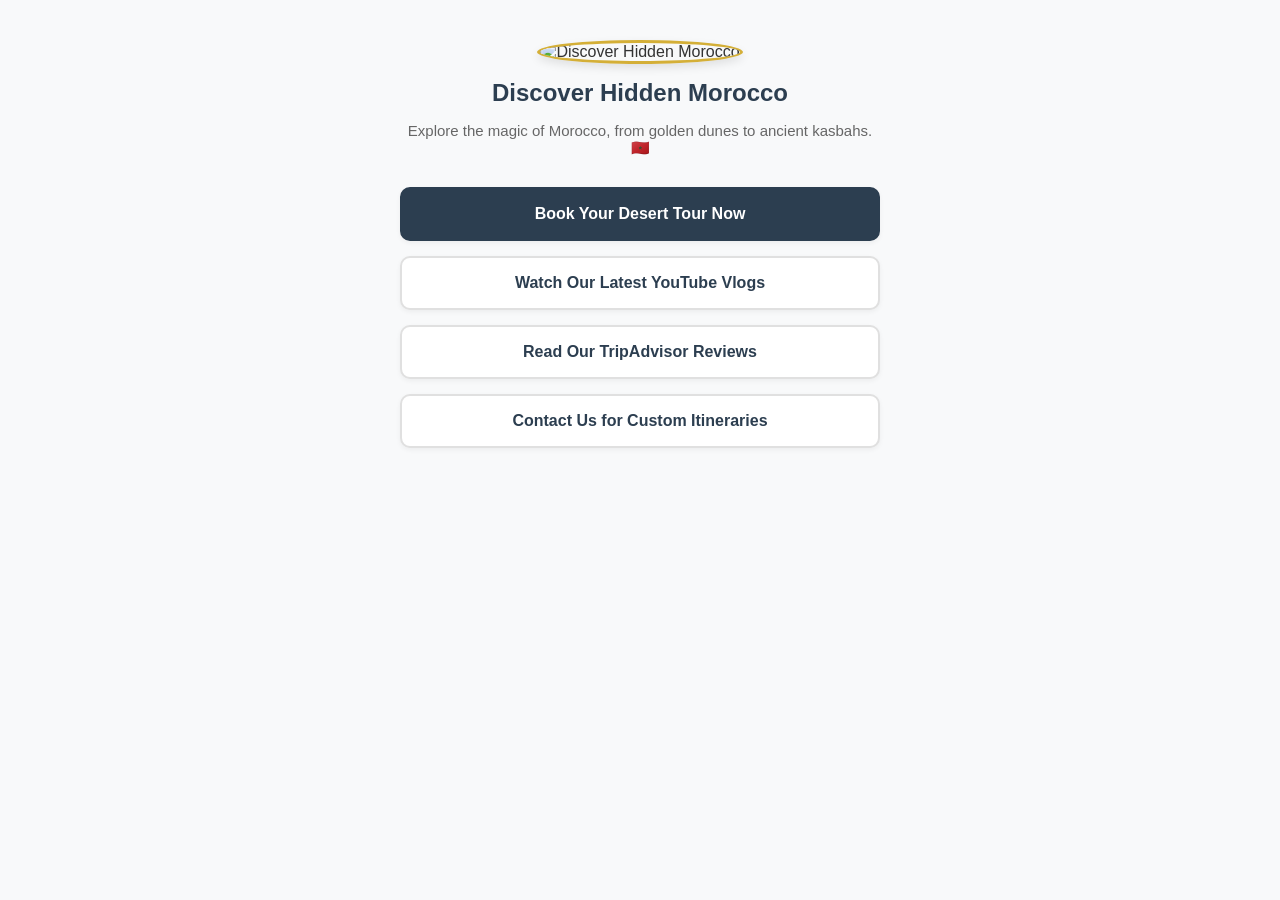
==== liens/index.html @ b1e47b36 "Create index.html" ====
<!DOCTYPE html>
<html lang="en">
<head>
    <meta charset="UTF-8">
    <meta name="viewport" content="width=device-width, initial-scale=1.0">
    <title>Discover Hidden Morocco | Links</title>
    <style>
        body {
            margin: 0;
            padding: 0;
            font-family: 'Segoe UI', Tahoma, Geneva, Verdana, sans-serif;
            background-color: #f8f9fa;
            color: #333;
            display: flex;
            justify-content: center;
        }
        .container {
            width: 100%;
            max-width: 480px;
            padding: 40px 20px;
            text-align: center;
        }
        .profile-img {
            width: 120px;
            height: 120px;
            border-radius: 50%;
            object-fit: cover;
            border: 3px solid #D4AF37;
            margin-bottom: 15px;
            box-shadow: 0 4px 10px rgba(0,0,0,0.1);
        }
        h1 {
            font-size: 24px;
            margin: 0 0 10px 0;
            color: #2C3E50;
        }
        p {
            font-size: 15px;
            color: #666;
            margin-bottom: 30px;
        }
        .link-btn {
            display: block;
            width: 100%;
            padding: 16px;
            margin-bottom: 15px;
            background-color: #ffffff;
            color: #2C3E50;
            text-decoration: none;
            font-size: 16px;
            font-weight: bold;
            border-radius: 10px;
            border: 2px solid #e0e0e0;
            box-sizing: border-box;
            transition: all 0.3s ease;
            box-shadow: 0 2px 5px rgba(0,0,0,0.05);
        }
        .link-btn:hover {
            background-color: #D4AF37;
            color: #ffffff;
            border-color: #D4AF37;
            transform: translateY(-2px);
        }
        .primary-btn {
            background-color: #2C3E50;
            color: #ffffff;
            border-color: #2C3E50;
        }
    </style>
</head>
<body>

    <div class="container">
        <!-- Remplace logo.png par le nom exact de ton fichier logo -->
        <img src="logo.png" alt="Discover Hidden Morocco" class="profile-img">
        
        <h1>Discover Hidden Morocco</h1>
        <p>Explore the magic of Morocco, from golden dunes to ancient kasbahs. 🇲🇦</p>

        <!-- Liste des liens modifiée en anglais -->
        <a href="https://discoverhiddenmorocco.com/tours" class="link-btn primary-btn">Book Your Desert Tour Now</a>
        
        <a href="https://youtube.com/channel/..." class="link-btn" target="_blank">Watch Our Latest YouTube Vlogs</a>
        
        <a href="https://www.tripadvisor.com/..." class="link-btn" target="_blank">Read Our TripAdvisor Reviews</a>
        
        <a href="mailto:contact@discoverhiddenmorocco.com" class="link-btn">Contact Us for Custom Itineraries</a>
    </div>

</body>
</html>
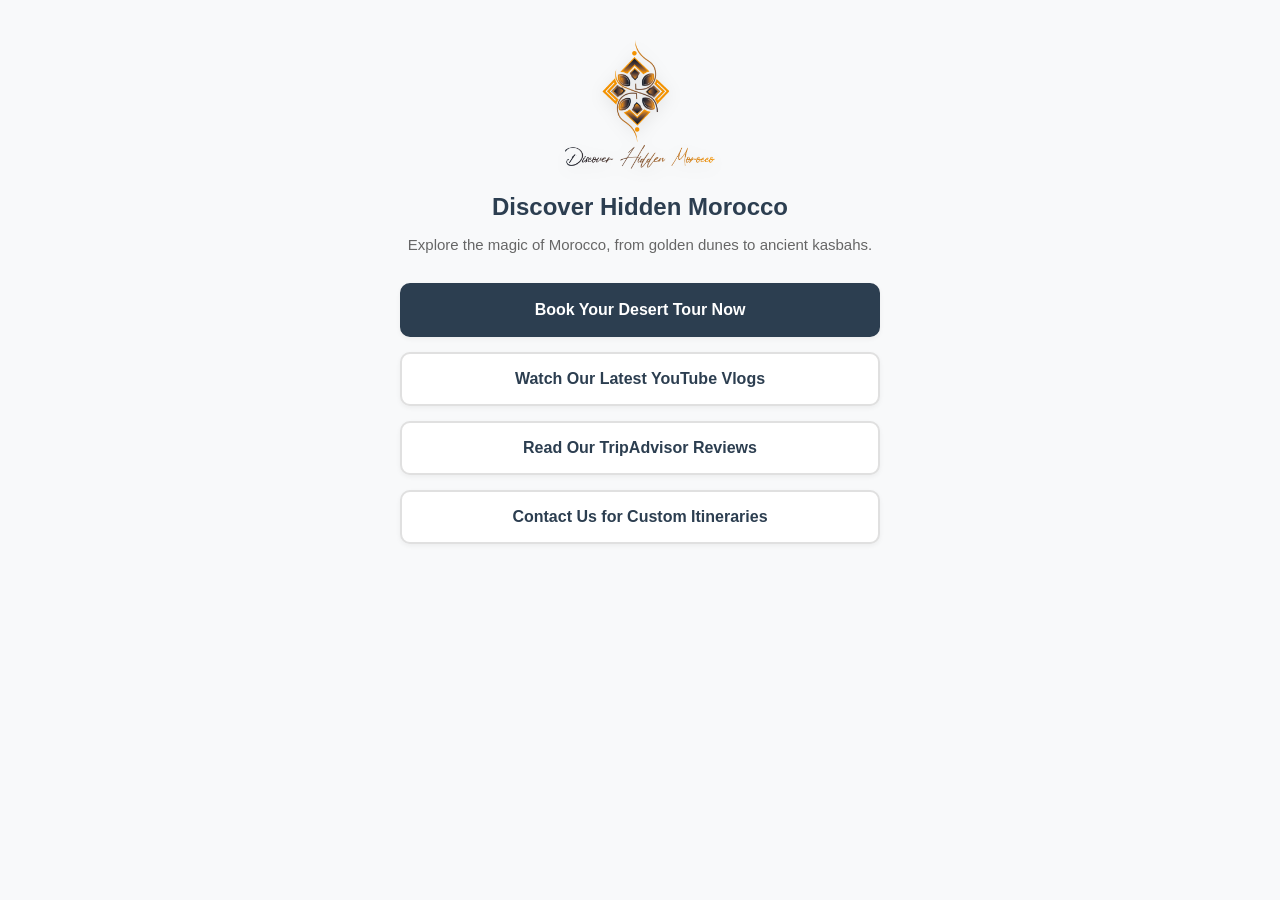
==== commit 1e46cfa6: "Update index.html" ====
--- a/liens/index.html
+++ b/liens/index.html
@@ -20,14 +20,14 @@
             padding: 40px 20px;
             text-align: center;
         }
+        /* تصميم الإطار ديال الشعار باش يبان نقي وواضح */
         .profile-img {
-            width: 120px;
-            height: 120px;
-            border-radius: 50%;
-            object-fit: cover;
-            border: 3px solid #D4AF37;
-            margin-bottom: 15px;
-            box-shadow: 0 4px 10px rgba(0,0,0,0.1);
+            width: 150px;
+            height: auto;
+            max-height: 150px;
+            object-fit: contain;
+            margin-bottom: 20px;
+            filter: drop-shadow(0 4px 8px rgba(0,0,0,0.1));
         }
         h1 {
             font-size: 24px;
@@ -39,7 +39,7 @@
             color: #666;
             margin-bottom: 30px;
         }
-        .link-btn {
+        .link-bin {
             display: block;
             width: 100%;
             padding: 16px;
@@ -55,13 +55,13 @@
             transition: all 0.3s ease;
             box-shadow: 0 2px 5px rgba(0,0,0,0.05);
         }
-        .link-btn:hover {
+        .link-bin:hover {
             background-color: #D4AF37;
             color: #ffffff;
             border-color: #D4AF37;
             transform: translateY(-2px);
         }
-        .primary-btn {
+        .primary-bin {
             background-color: #2C3E50;
             color: #ffffff;
             border-color: #2C3E50;
@@ -71,20 +71,16 @@
 <body>
 
     <div class="container">
-        <!-- Remplace logo.png par le nom exact de ton fichier logo -->
-        <img src="logo.png" alt="Discover Hidden Morocco" class="profile-img">
+        <!-- رابط الصورة المباشر من نفس المجلد -->
+        <img src="logo.png" alt="Discover Hidden Morocco Logo" class="profile-img">
         
         <h1>Discover Hidden Morocco</h1>
-        <p>Explore the magic of Morocco, from golden dunes to ancient kasbahs. 🇲🇦</p>
+        <p>Explore the magic of Morocco, from golden dunes to ancient kasbahs.</p>
 
-        <!-- Liste des liens modifiée en anglais -->
-        <a href="https://discoverhiddenmorocco.com/tours" class="link-btn primary-btn">Book Your Desert Tour Now</a>
-        
-        <a href="https://youtube.com/channel/..." class="link-btn" target="_blank">Watch Our Latest YouTube Vlogs</a>
-        
-        <a href="https://www.tripadvisor.com/..." class="link-btn" target="_blank">Read Our TripAdvisor Reviews</a>
-        
-        <a href="mailto:contact@discoverhiddenmorocco.com" class="link-btn">Contact Us for Custom Itineraries</a>
+        <a href="https://discoverhiddenmorocco.com/tours" class="link-bin primary-bin">Book Your Desert Tour Now</a>
+        <a href="https://youtube.com/channel/..." class="link-bin" target="_blank">Watch Our Latest YouTube Vlogs</a>
+        <a href="https://www.tripadvisor.com/..." class="link-bin" target="_blank">Read Our TripAdvisor Reviews</a>
+        <a href="mailto:contact@discoverhiddenmorocco.com" class="link-bin">Contact Us for Custom Itineraries</a>
     </div>
 
 </body>
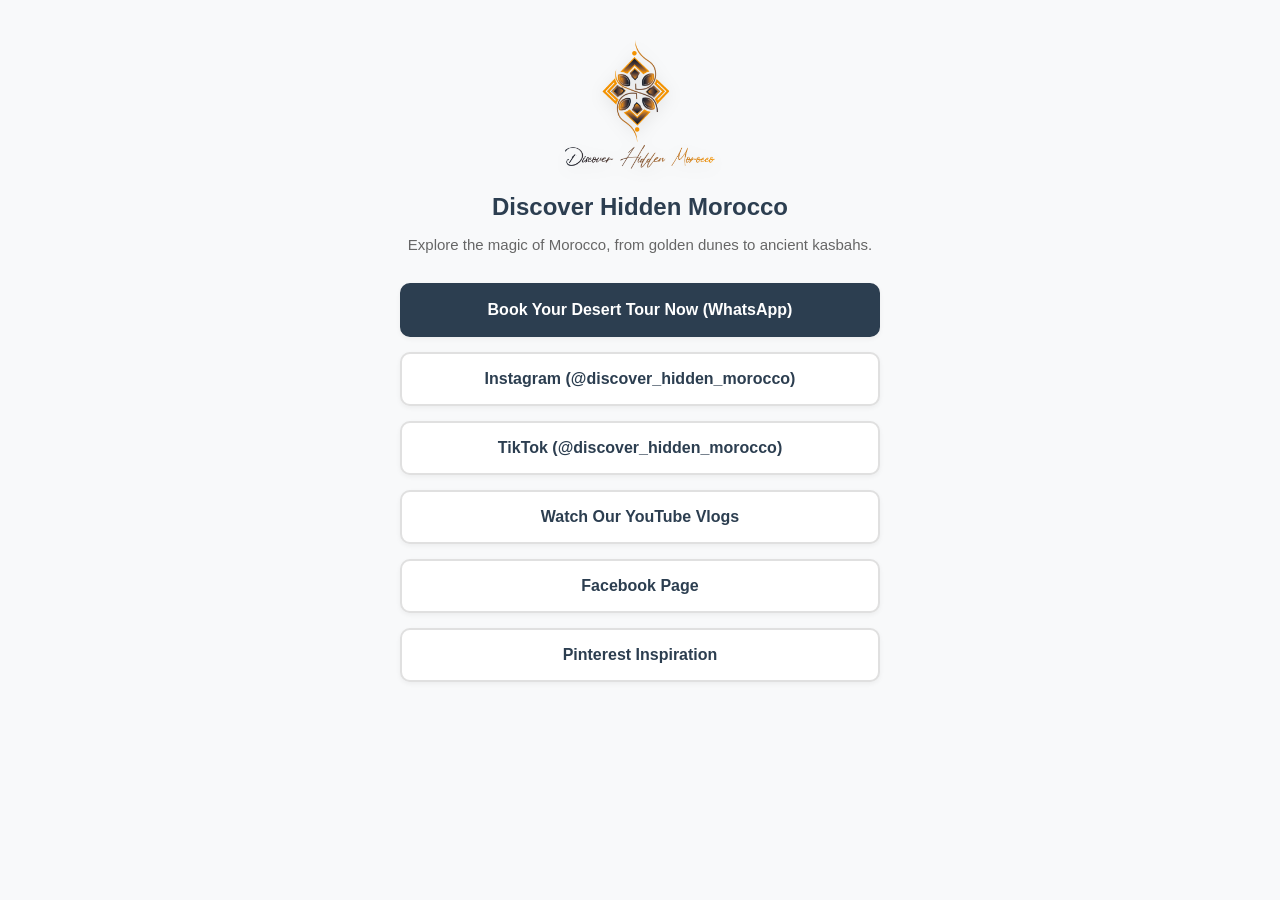
==== commit 5f688c86: "Update index.html" ====
--- a/liens/index.html
+++ b/liens/index.html
@@ -20,7 +20,6 @@
             padding: 40px 20px;
             text-align: center;
         }
-        /* تصميم الإطار ديال الشعار باش يبان نقي وواضح */
         .profile-img {
             width: 150px;
             height: auto;
@@ -39,7 +38,7 @@
             color: #666;
             margin-bottom: 30px;
         }
-        .link-bin {
+        .link-btn {
             display: block;
             width: 100%;
             padding: 16px;
@@ -55,13 +54,13 @@
             transition: all 0.3s ease;
             box-shadow: 0 2px 5px rgba(0,0,0,0.05);
         }
-        .link-bin:hover {
+        .link-btn:hover {
             background-color: #D4AF37;
             color: #ffffff;
             border-color: #D4AF37;
             transform: translateY(-2px);
         }
-        .primary-bin {
+        .primary-btn {
             background-color: #2C3E50;
             color: #ffffff;
             border-color: #2C3E50;
@@ -71,16 +70,21 @@
 <body>
 
     <div class="container">
-        <!-- رابط الصورة المباشر من نفس المجلد -->
         <img src="logo.png" alt="Discover Hidden Morocco Logo" class="profile-img">
         
         <h1>Discover Hidden Morocco</h1>
         <p>Explore the magic of Morocco, from golden dunes to ancient kasbahs.</p>
 
-        <a href="https://discoverhiddenmorocco.com/tours" class="link-bin primary-bin">Book Your Desert Tour Now</a>
-        <a href="https://youtube.com/channel/..." class="link-bin" target="_blank">Watch Our Latest YouTube Vlogs</a>
-        <a href="https://www.tripadvisor.com/..." class="link-bin" target="_blank">Read Our TripAdvisor Reviews</a>
-        <a href="mailto:contact@discoverhiddenmorocco.com" class="link-bin">Contact Us for Custom Itineraries</a>
+        <!-- زر الحجز المباشر عبر الواتساب -->
+        <a href="https://wa.me/212660082066?text=Hello,%20I%20want%20to%20book%20a%20desert%20tour" class="link-btn primary-btn" target="_blank">Book Your Desert Tour Now (WhatsApp)</a>
+        
+        <!-- منصات التواصل الاجتماعي -->
+        <a href="https://www.instagram.com/discover_hidden_morocco/" class="link-btn" target="_blank">Instagram (@discover_hidden_morocco)</a>
+        <a href="https://www.tiktok.com/@discover_hidden_morocco" class="link-btn" target="_blank">TikTok (@discover_hidden_morocco)</a>
+        <a href="https://www.youtube.com/@discoverhiddenmorocco" class="link-btn" target="_blank">Watch Our YouTube Vlogs</a>
+        <a href="https://www.facebook.com/discoverhiddenmorocco" class="link-btn" target="_blank">Facebook Page</a>
+        <a href="https://fr.pinterest.com/DiscoverHiddenMorocco/" class="link-btn" target="_blank">Pinterest Inspiration</a>
+        
     </div>
 
 </body>
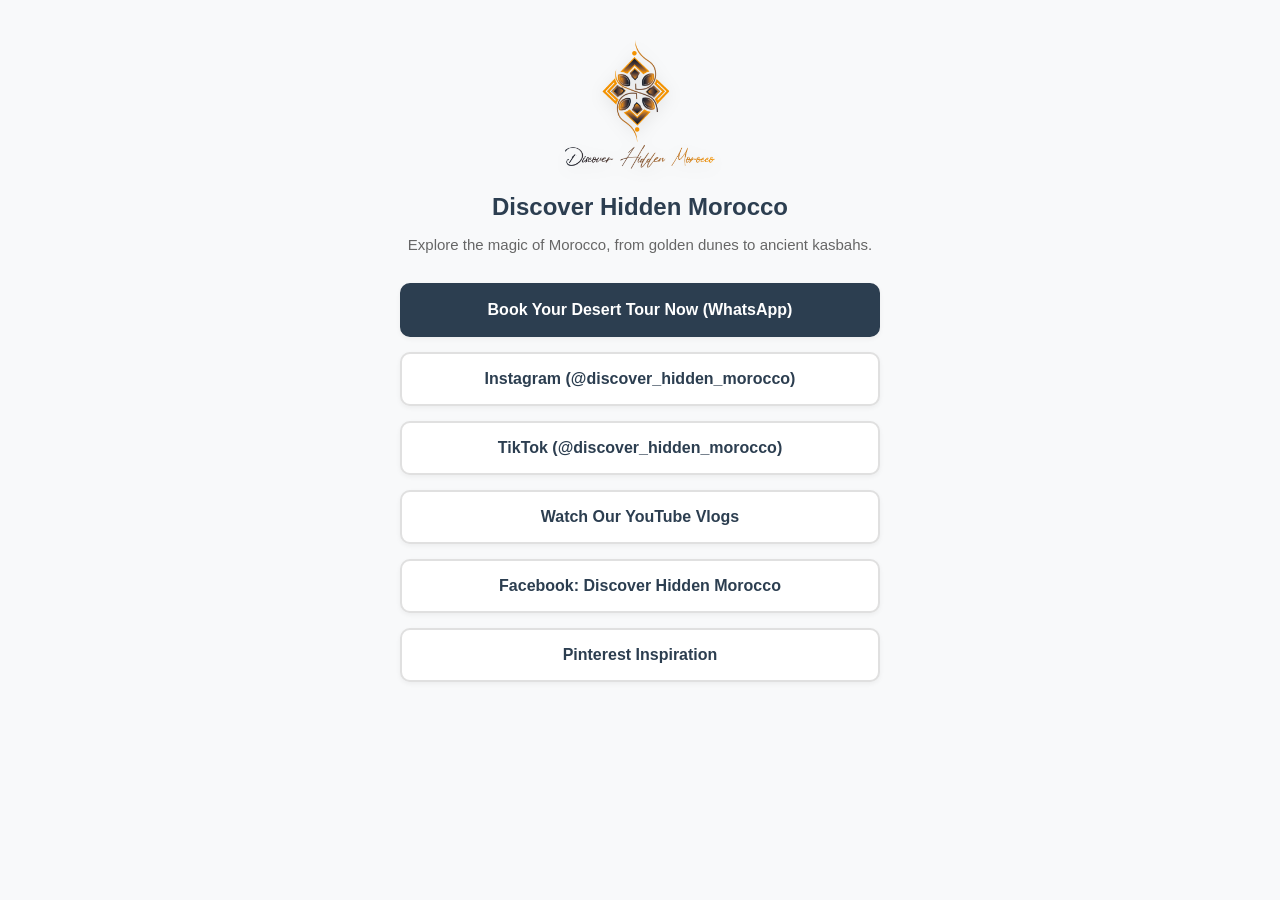
==== commit 75f8990e: "Update index.html" ====
--- a/liens/index.html
+++ b/liens/index.html
@@ -82,7 +82,7 @@
         <a href="https://www.instagram.com/discover_hidden_morocco/" class="link-btn" target="_blank">Instagram (@discover_hidden_morocco)</a>
         <a href="https://www.tiktok.com/@discover_hidden_morocco" class="link-btn" target="_blank">TikTok (@discover_hidden_morocco)</a>
         <a href="https://www.youtube.com/@discoverhiddenmorocco" class="link-btn" target="_blank">Watch Our YouTube Vlogs</a>
-        <a href="https://www.facebook.com/discoverhiddenmorocco" class="link-btn" target="_blank">Facebook Page</a>
+        <a href="https://www.facebook.com/share/19NBVDKvmS/?mibextid=wwXIfr" class="link-btn" target="_blank">Facebook: Discover Hidden Morocco</a>
         <a href="https://fr.pinterest.com/DiscoverHiddenMorocco/" class="link-btn" target="_blank">Pinterest Inspiration</a>
         
     </div>
